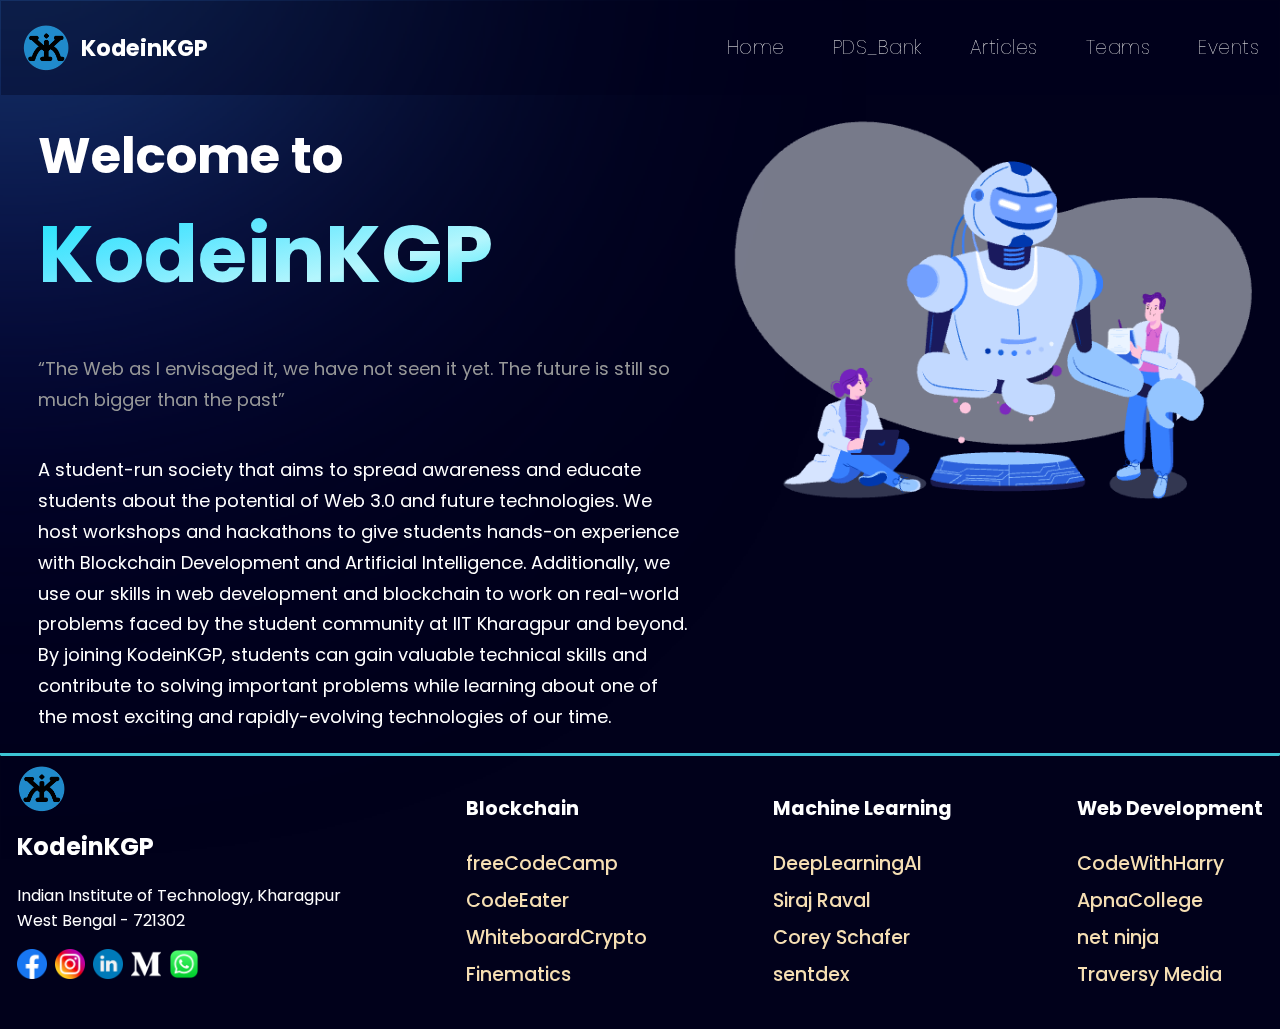
==== index.html @ f2dc7515 "Add files via upload" ====
<!DOCTYPE html>
<html lang="en">
<head>
    <title>KodeinKGP Trainee Dev</title>
    <link rel="icon" href="./images/mainlogo.png">
    <link rel="preconnect" href="https://fonts.googleapis.com">
    <link rel="preconnect" href="https://fonts.gstatic.com" crossorigin>
    <link href="https://fonts.googleapis.com/css2?family=Poppins:ital,wght@0,100;0,200;0,300;0,400;0,500;0,600;0,700;0,800;0,900;1,100;1,200;1,300;1,400;1,500;1,600;1,700;1,800;1,900&display=swap" rel="stylesheet">
    <link rel="stylesheet" href="./style.css">
</head>
<body style="background-color: #01011b;">
    <div class="blob">
        <style>
            .blob {
                display: flex;
                justify-content: center;
                align-items: center;
                width: 600px;
                height: 600px;
                border-radius: 100%;
                background-image: linear-gradient(#5be6ff 10%, #04046B 70%);
                filter: blur(250px);
                transition: all 450ms ease-out;
                position: fixed;
                pointer-events: none;
                left: 0;
                top: 0;
                transform: translate(calc(-50% + 15px), -50%);
                z-index: -1;	

            }
        </style>
        <script>
            var cursor=document.querySelector('.blob');
            document.addEventListener('mousemove', function(e) {
                var x = e.clientX;
                var y = e.clientY;

                cursor.style.transform = `translate3d(calc(${x}px - 50%), calc(${y}px - 50%), 0)`
            });
        </script>
    </div>

   <div class="navbar" style=
        "background-color: rgba(1, 1, 27, 0.37);
        padding-top: 0px;
        padding-right: 1rem;
        padding-bottom: 0px;
        padding-left: 1rem;
        align-items: center;
        display: flex;
        flex-direction: row;
        flex-wrap: wrap;
        justify-content: space-between;
        position: sticky;
        top: 0;
        z-index: 20;
        margin: -7px;
        font-family: Poppins, sans-serif;">


        <div class="title" style=
        "box-sizing: border-box;">

            <div class="logo" style=
            "translate: none;
            rotate: none;
            scale: none;
            opacity: 1;
            transform: translate(0px, 0px);
            display: flex;
            align-items: center;
            font-size: 1.2rem;
            gap: 5px;
            justify-content: left;">

                <img src="./images/mainlogo.png" style=
                    "height: 60px;
                    padding: 5px;
                    padding-top: 5px;
                    padding-right: 5px;
                    padding-bottom: 5px;
                    padding-left: 5px;
                    box-sizing: border-box;">
                <h3 style=
                    "color: #fff;
                    display: block;
                    margin-block-start: 1.33em;
                    margin-block-end: 1.33em;
                    margin-inline-start: 0px;
                    margin-inline-end: 0px;
                    font-weight: bold;"> KodeinKGP</h3>
            </div>
        </div>
        <div class="Navigation" style=
            "display: block;
            margin-left: auto;
            min-width: 26vw;
            box-sizing: border-box;">

            <div class="mainNavigation" style=
                "align-items: center;
                display: flex;
                flex-direction: row;
                gap: 4rem;
                box-sizing: border-box;">

                <div class="mainNavBar" style=
                    "display: flex;
                    margin-right: -20px;
                    box-sizing: border-box;">
    
                    <li style=
                        "translate: none;
                        rotate: none;
                        scale: none;
                        opacity: 1;
                        transform: translate(0px, 0px);
                        list-style: none;">

                        <span class="link-tag">
                            <a class="link" href="./home.html" style=
                            "color: #fff;
                            font-weight: 500;
                            letter-spacing: .5px;
                            padding: 20px 25px 25px;
                            font-size: 1.2rem;
                            font-weight: 1;
                            padding: 0 1.5rem;
                            text-decoration: none;">
                            Home
                                <style>
                                    .link-tag:hover{
                                        box-shadow: 5px 5px 90px 20px #5be6ff;
                                        border-radius: 10px;
                                        border-color: #11e3fb;
                                        border-width: 1px;
                                    }
                                </style>
                            </a>
                        </span>
                    </li>

                    <li style=
                        "translate: none;
                        rotate: none;
                        scale: none;
                        opacity: 1;
                        transform: translate(0px, 0px);
                        list-style: none;">

                        <span class="link-tag">
                            <a class="link" href="./pdsbank.html" style=
                            "color: #fff;
                            font-weight: 500;
                            letter-spacing: .5px;
                            padding: 20px 25px 25px;
                            font-size: 1.2rem;
                            font-weight: 1;
                            padding: 0 1.5rem;
                            text-decoration: none;">PDS_Bank</a>
                        </span>
                    </li>

                    <li style=
                        "translate: none;
                        rotate: none;
                        scale: none;
                        opacity: 1;
                        transform: translate(0px, 0px);
                        list-style: none;">

                        <span class="link-tag">
                            <a class="link" href="./articles.html" style=
                            "color: #fff;
                            font-weight: 500;
                            letter-spacing: .5px;
                            padding: 20px 25px 25px;
                            font-size: 1.2rem;
                            font-weight: 1;
                            padding: 0 1.5rem;
                            text-decoration: none;">Articles</a>
                        </span>
                    </li>

                    <li style=
                        "translate: none;
                        rotate: none;
                        scale: none;
                        opacity: 1;
                        transform: translate(0px, 0px);
                        list-style: none;">

                        <span class="link-tag">
                            <a class="link" href="./teams.html" style=
                            "color: #fff;
                            font-weight: 500;
                            letter-spacing: .5px;
                            padding: 20px 25px 25px;
                            font-size: 1.2rem;
                            font-weight: 1;
                            padding: 0 1.5rem;
                            text-decoration: none;">Teams</a>
                        </span>
                    </li>

                    <li style=
                        "translate: none;
                        rotate: none;
                        scale: none;
                        opacity: 1;
                        transform: translate(0px, 0px);
                        list-style: none;">
                        
                        <span class="link-tag">
                            <a class="link" href="./events.html" style=
                            "color: #fff;
                            font-weight: 500;
                            letter-spacing: .5px;
                            padding: 20px 25px 25px;
                            font-size: 1.2rem;
                            font-weight: 1;
                            padding: 0 1.5rem;
                            text-decoration: none;">Events</a>
                        </span>
                    </li>
                </div>
            </div>
        </div>
   </div> 


   <div class="Desc" style=
        "box-sizing: border-box;">

        <div class="landing" style=
            "display: flex;
            flex-direction: row;
            height: 100%;
            overflow: hidden;
            width: 100%;
            box-sizing: border-box;
            font-family: Poppins, sans-serif">

            <div class="contents" style=
            "display: flex;
            flex-direction: column;
            justify-content: space-between;
            font-size: large;
            padding: 30px;
            text-align: left;">

                <h1 class="welcome" style=
                    "box-sizing: border-box;
                    padding: 0;
                    margin: 0;">
                    <div class="welcometo" style=
                        "translate: none;
                        rotate: none;
                        scale: none;
                        opacity: 1;
                        transform: translate(0px, 0px);
                        box-sizing: border-box;
                        color: #fff;
                        text-align: left;
                        font-size: 50px;
                        font-weight: 600px;">
                        Welcome to
                    </div>
                    <span class="KiK" style=
                        "background: linear-gradient(to bottom right, #11e3fb, #5be6ff, #b5f6fd, #11e3fb);
                        background-clip: text;
                        color: transparent;
                        font-size: 80px;
                        font-weight: 700;
                        text-align: left;
                        box-sizing: border-box;
                        height: 90px;">
                    KodeinKGP  
                    </span>
                </h1>
                <p class="vision" style=
                "translate: none;
                rotate: none;
                scale: none;
                opacity: 1;
                transform: translate(0px, 0px);
                font-family: Poppins, sans-serif;
                font-size: 18px;
                font-weight: 400;
                line-height: 30.8px;
                color: #979898;
                padding-bottom: 40px;
                padding-top: 40px;
                text-align: left;
                box-sizing: border-box;
                margin: 0;
                display: block;"> 
                “The Web as I envisaged it, we have not seen it yet. The future is still so much bigger than the past”</p>

                <p class="visionexp" style=
                "translate: none;
                rotate: none;
                scale: none;
                opacity: 1;
                transform: translate(0px, 0px);
                font-family: Poppins, sans-serif;
                font-size: 18px;
                font-weight: 400;
                line-height: 30.8px;
                color: #fff;
                text-align: left;
                box-sizing: border-box;
                display: block;
                margin: 0;
                padding: 0;">
                A student-run society that aims to spread awareness and educate students about the potential of Web 3.0 and future technologies. We host workshops and hackathons to give students hands-on experience with Blockchain Development and Artificial Intelligence. Additionally, we use our skills in web development and blockchain to work on real-world problems faced by the student community at IIT Kharagpur and beyond. By joining KodeinKGP, students can gain valuable technical skills and contribute to solving important problems while learning about one of the most exciting and rapidly-evolving technologies of our time.</p>

            </div>

            <div class="decorationcontent" styles=
                "opacity: 1;
                height: auto;
                width: 300;
                margin-top: 80px;
                position: relative;
                box-sizing: border-box;
                padding: 0;
                margin: 0">
                <img src="./images/animation.png" height="450" width="auto">
            </div>
        </div>
   </div>


    <div class="footer" style=
        "align-items: center;
        background-color: initial;
        border: 3px solid #01011b;
        border-top-color: #3dc4d4;
        color: #fff;
        display: flex;  
        flex-wrap: wrap;
        font-family: Poppins, sans-serif;
        justify-content: space-evenly;
        justify-content: space-between;
        margin-top: 2rem;
        text-align: left !important;
        box-sizing: border-box;
        margin: -10px;
        padding: 0;
        font-family: Poppins, sans-serif;">
        
        <div class="footer1", style=
            "margin-top: 0px;
            margin-right: 1rem;
            margin-bottom: 0px;
            margin-left: 1rem;
            padding-top: 0.5rem;
            padding-right: 0px;
            padding-bottom: 0.5rem;
            padding-left: 0px;
            box-sizing: border-box;
            display: block;">

            <div class="header" style=
                "box-sizing: border-box;
                padding: 0;
                margin: 0;
                display: block;">
                <img src="./images/mainlogo.png" width="50" height="50">
                <h2 class="body" style=
                    "display: block;
                    font-size: 1.5em;
                    margin-block-start: 0.83em;
                    margin-block-end: 0.83em;
                    margin-inline-start: 0px;
                    margin-inline-end: 0px;
                    font-weight: bold;
                    unicode-bidi: isolate;
                    margin-top: .5rem;"> KodeinKGP </h2>
            </div>
            <div class="desc" style=
                "box-sizing: border-box;
                padding: 0;
                margin: 0;
                display: block;
                margin-top: 1rem;">
                <p class="address">
                    Indian Institute of Technology, Kharagpur
                    <br>
                    West Bengal - 721302
                </p>
            </div>
            <div class="icons" style=
                "box-sizing: border-box;
                padding: 0;
                margin: 0;
                display: flex;
                flex-direction: row;
                margin-top: 1rem;
                margin-bottom: 2rem;">
                <a href="https://www.facebook.com/kodeinkgp?mibextid=ZbWKwL" >
                    <img src="./images/icons/fb.png" width="30" height="30" style="padding-right: .5rem;">
                </a>
                <a href="https://www.instagram.com/kodeinkgp_iitkgp?igsh=cmhyMXM3YTA5YzZm" >
                    <img src="./images/icons/insta.png" width="30" height="30" style="padding-right: .5rem;">
                </a>
                <a href="https://www.linkedin.com/company/kodeinkgp/" >
                    <img src="./images/icons/linkedin.png" width="30" height="30" style="padding-right: .5rem;">
                </a>
                <a href="https://medium.com/@kodeinkgp" >
                    <img src="./images/icons/medium.png" width="30" height="30" style="padding-right: .5rem;">
                </a>
                <a href="https://chat.whatsapp.com/IFt69sSqZsu7FlRWl3EIbk" >
                    <img src="./images/icons/whatsapp.png" width="30" height="30" style="padding-right: .5rem;">
                </a>
            </div>
        </div>

        <div class="footer2" style=
            "margin-top: 0px;
            margin-right: 1rem;
            margin-bottom: 0px;
            margin-left: 1rem;
            padding-top: 0.5rem;
            padding-right: 0px;
            padding-bottom: 0.5rem;
            padding-left: 0px;
            box-sizing: border-box;
            display: block;">
            <div class="desc" style=
                "box-sizing: border-box;
                padding: 0;
                margin: 0;
                display: block;
                margin-top: .6rem;
                margin-bottom: .6rem;
                font-size: 1.2rem;
                font-weight: 700;
                padding-bottom: 1rem;"> Blockchain</div>
            <div class="link" style=
            "font-size: 1.2rem;
            font-weight: 700;
            padding-bottom: .5rem;">
                <a href="https://www.youtube.com/watch?v=gyMwXuJrbJQ" style=
                "color: wheat;
                text-decoration: none;
                font-weight: 500;">freeCodeCamp</a>
            </div>
            <div class="link" style=
            "font-size: 1.2rem;
            font-weight: 700;
            padding-bottom: .5rem;">
                <a href="https://www.youtube.com/@CodeEater21/videos" style=
                "color: wheat;
                text-decoration: none;
                font-weight: 500;">CodeEater</a>
            </div>
            <div class="link" style=
            "font-size: 1.2rem;
            font-weight: 700;
            padding-bottom: .5rem;">
                <a href="https://www.youtube.com/@WhiteboardCrypto" style=
                "color: wheat;
                text-decoration: none;
                font-weight: 500;">WhiteboardCrypto</a>
            </div>
            <div class="link" style=
            "font-size: 1.2rem;
            font-weight: 700;
            padding-bottom: .5rem;">
                <a href="https://www.youtube.com/@Finematics" style=
                "color: wheat;
                text-decoration: none;
                font-weight: 500;">Finematics</a>
            </div>
        </div>

        <div class="footer3" style=
            "margin-top: 0px;
            margin-right: 1rem;
            margin-bottom: 0px;
            margin-left: 1rem;
            padding-top: 0.5rem;
            padding-right: 0px;
            padding-bottom: 0.5rem;
            padding-left: 0px;
            box-sizing: border-box;
            display: block;">
            <div class="desc" style=
                "box-sizing: border-box;
                padding: 0;
                margin: 0;
                display: block;
                margin-top: .6rem;
                margin-bottom: .6rem;
                font-size: 1.2rem;
                font-weight: 700;
                padding-bottom: 1rem;"> Machine Learning</div>
            <div class="link" style=
            "font-size: 1.2rem;
            font-weight: 700;
            padding-bottom: .5rem;">
                <a href="https://www.youtube.com/@Deeplearningai" style=
                "color: wheat;
                text-decoration: none;
                font-weight: 500;">DeepLearningAI</a>
            </div>
            <div class="link" style=
            "font-size: 1.2rem;
            font-weight: 700;
            padding-bottom: .5rem;">
                <a href="https://www.youtube.com/@SirajRaval/about" style=
                "color: wheat;
                text-decoration: none;
                font-weight: 500;">Siraj Raval</a>
            </div>
            <div class="link" style=
            "font-size: 1.2rem;
            font-weight: 700;
            padding-bottom: .5rem;">
                <a href="https://www.youtube.com/@coreyms/about" style=
                "color: wheat;
                text-decoration: none;
                font-weight: 500;">Corey Schafer</a>
            </div>
            <div class="link" style=
            "font-size: 1.2rem;
            font-weight: 700;
            padding-bottom: .5rem;">
                <a href="https://www.youtube.com/@sentdex/playlists" style=
                "color: wheat;
                text-decoration: none;
                font-weight: 500;">sentdex</a>
        </div>
        </div>

        <div class="footer4" style=
            "margin-top: 0px;
            margin-right: 1rem;
            margin-bottom: 0px;
            margin-left: 1rem;
            padding-top: 0.5rem;
            padding-right: 0px;
            padding-bottom: 0.5rem;
            padding-left: 0px;
            box-sizing: border-box;
            display: block;">
            <div class="desc" style=
                "box-sizing: border-box;
                padding: 0;
                margin: 0;
                display: block;
                margin-top: .6rem;
                margin-bottom: .6rem;
                font-size: 1.2rem;
                font-weight: 700;
                padding-bottom: 1rem;"> Web Development</div>
            <div class="link" style=
            "font-size: 1.2rem;
            font-weight: 700;
            padding-bottom: .5rem;">
                <a href="https://www.youtube.com/playlist?list=PLu0W_9lII9agiCUZYRsvtGTXdxkzPyItg" style=
                "color: wheat;
                text-decoration: none;
                font-weight: 500;">CodeWithHarry</a>
            </div>
            <div class="link" style=
            "font-size: 1.2rem;
            font-weight: 700;
            padding-bottom: .5rem;">
                <a href="https://www.youtube.com/playlist?list=PLfqMhTWNBTe3H6c9OGXb5_6wcc1Mca52n" style=
                "color: wheat;
                text-decoration: none;
                font-weight: 500;">ApnaCollege</a>
            </div>
            <div class="link" style=
            "font-size: 1.2rem;
            font-weight: 700;
            padding-bottom: .5rem;">
                <a href="https://www.youtube.com/playlist?list=PL4cUxeGkcC9ivBf_eKCPIAYXWzLlPAm6G" style=
                "color: wheat;
                text-decoration: none;
                font-weight: 500;">net ninja</a>
            </div>
            <div class="link" style=
                "font-size: 1.2rem;
                font-weight: 700;
                padding-bottom: .5rem;">
                    <a href="https://www.youtube.com/playlist?list=PLillGF-RfqbZTASqIqdvm1R5mLrQq79CU" style=
                    "color: wheat;
                    text-decoration: none;
                    font-weight: 500;">Traversy Media</a>
        </div>
</body>
</html>
---- style.css ----
.navbar .title .logo {
  width: 60px;
  height: auto;
  translate: none;
  rotate: none;
  scale: none;
  opacity: 1;
  transform: translate(0px, 0px);
}
.h1 {
  font-family: "Poppins", sans-serif;
}
.h2 {
  font-family: "Poppins", sans-serif;
}
.h3 {
  font-family: "Poppins", sans-serif;
}
.h4 {
  font-family: "Poppins", sans-serif;
}
.h5 {
  font-family: "Poppins", sans-serif;
}
.p {
  font-family: "Poppins", sans-serif;
}
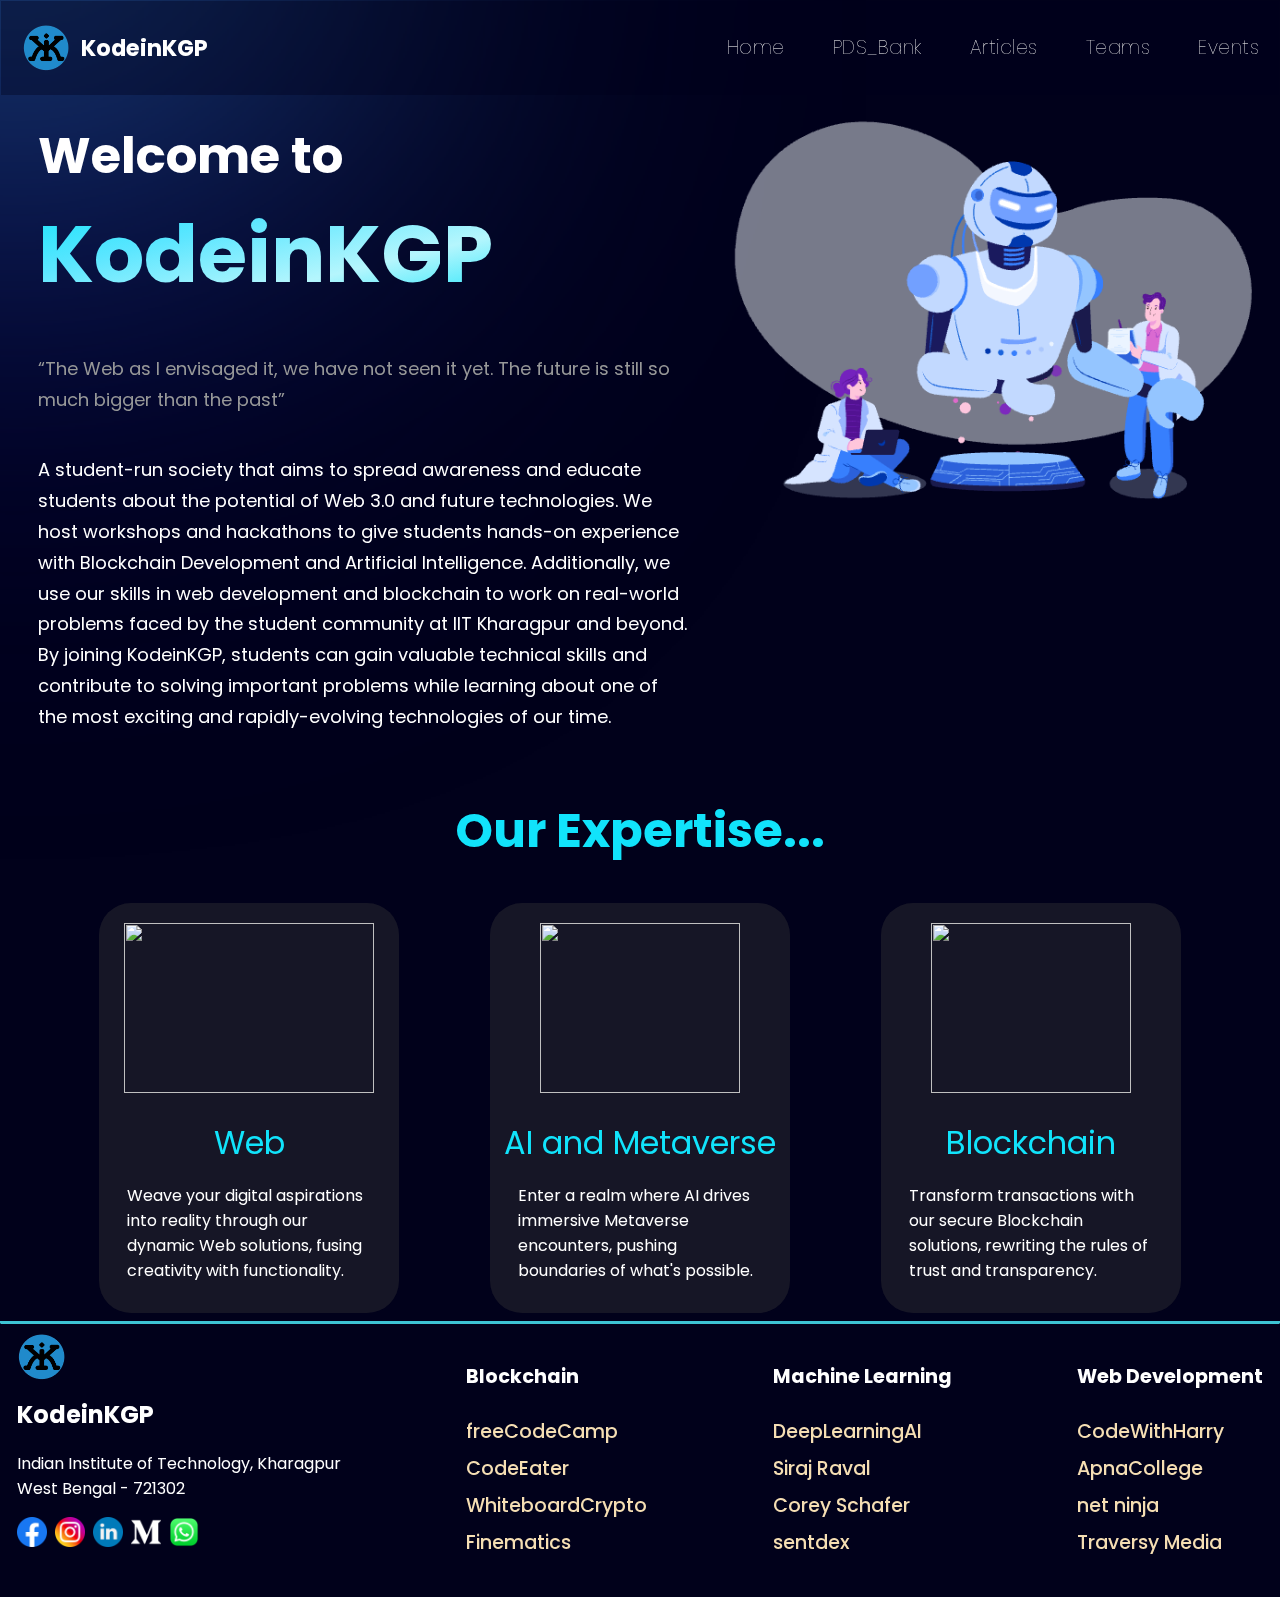
==== commit 8f0579a6: "Add files via upload" ====
--- a/index.html
+++ b/index.html
@@ -119,7 +119,7 @@
                         list-style: none;">
 
                         <span class="link-tag">
-                            <a class="link" href="./home.html" style=
+                            <a class="link" href="./index" style=
                             "color: #fff;
                             font-weight: 500;
                             letter-spacing: .5px;
@@ -150,7 +150,7 @@
                         list-style: none;">
 
                         <span class="link-tag">
-                            <a class="link" href="./pdsbank.html" style=
+                            <a class="link" href="./pdsbank" style=
                             "color: #fff;
                             font-weight: 500;
                             letter-spacing: .5px;
@@ -171,7 +171,7 @@
                         list-style: none;">
 
                         <span class="link-tag">
-                            <a class="link" href="./articles.html" style=
+                            <a class="link" href="./articles" style=
                             "color: #fff;
                             font-weight: 500;
                             letter-spacing: .5px;
@@ -192,7 +192,7 @@
                         list-style: none;">
 
                         <span class="link-tag">
-                            <a class="link" href="./teams.html" style=
+                            <a class="link" href="./teams" style=
                             "color: #fff;
                             font-weight: 500;
                             letter-spacing: .5px;
@@ -213,7 +213,7 @@
                         list-style: none;">
                         
                         <span class="link-tag">
-                            <a class="link" href="./events.html" style=
+                            <a class="link" href="./events" style=
                             "color: #fff;
                             font-weight: 500;
                             letter-spacing: .5px;
@@ -231,7 +231,9 @@
 
 
    <div class="Desc" style=
-        "box-sizing: border-box;">
+        "box-sizing: border-box;
+        display: flex;
+        flex-direction: column;">
 
         <div class="landing" style=
             "display: flex;
@@ -330,6 +332,109 @@
                 <img src="./images/animation.png" height="450" width="auto">
             </div>
         </div>
+
+        <div class="expertise">
+            <style>
+                .expertise {
+                    box-sizing: border-box;
+                    margin: 0;
+                    padding: 0;
+                    position: relative;
+                    font-family: Poppins, sans-serif;
+                }
+            </style>
+            <h3 id="rec" style=
+                "translate: none;
+                rotate: none;
+                scale: none;
+                opacity: 1;
+                color: #11e3fb;
+                font-size: 48px;
+                font-weight: 100px;
+                margin: 2rem 0 1rem;
+                text-align: center;">
+                Our Expertise...
+            </h3>
+            <div class="cards" style=
+                "box-sizing: border-box;
+                margin: 0;
+                padding: 0;
+                display: flex;
+                flex-direction: row;
+                justify-content: space-between;
+                justify-content: space-evenly;
+                height: 30vw;
+                position: relative;
+                margin-bottom: 5vw;">
+                <div class="card1">
+                    <style>
+                        .card1 {
+                            height: 130vw;
+                            left: 0;
+                            margin-bottom: 20px;
+                            position: relative;
+                            top: 0;
+                            width: 300px;
+                            background-color: rgba(54, 54, 54, .4);
+                            border-radius: 2.5vw;
+                            height: 410px;
+                            margin-top: 20px;
+                            padding: 0;
+                            justify-content: center;
+                        }
+                        .card1:hover {
+                            box-shadow: 0 2px 90px #903dd4;
+                        }
+                    </style>
+                    <img src="./images/add/web.png" width="250px" height="170px" style=
+                        "margin-left: 25px;
+                        margin-right: 25px;
+                        margin-top: 20px;">
+                    <p class="heading">
+                        <style>
+                            .heading {
+                                color: #11e3fb;
+                                font-size: xx-large;
+                                margin-bottom: .5vw;
+                                margin-top: 1.5vw;
+                                text-align: center;
+                            }
+                        </style>Web</p>
+                    <p class="description">
+                        <style>
+                            .description {
+                                font-size: 1.25vw;
+                                margin: 0 auto;
+                                width: 19vw;
+                                padding: 10px 20px;
+                                color: #fff
+                            }
+                        </style>
+                        Weave your digital aspirations into reality through our dynamic Web solutions, fusing creativity with functionality.
+                    </p>
+                </div>
+                <div class="card1">
+                    <img src="./images/add/ai.png" width="200px" height="170px" style=
+                        "margin-left: 50px;
+                        margin-right: 50px;
+                        margin-top: 20px;">
+                    <p class="heading">AI and Metaverse</p>
+                    <p class="description">
+                        Enter a realm where AI drives immersive Metaverse encounters, pushing boundaries of what's possible.
+                    </p>
+                </div>
+                <div class="card1">
+                    <img src="./images/add/blockchain.png" width="200px" height="170px" style=
+                        "margin-left: 50px;
+                        margin-right: 50px;
+                        margin-top: 20px;">
+                    <p class="heading">Blockchain</p>
+                    <p class="description">
+                        Transform transactions with our secure Blockchain solutions, rewriting the rules of trust and transparency.
+                    </p>
+                </div>
+            </div>
+        </div>
    </div>
 
 
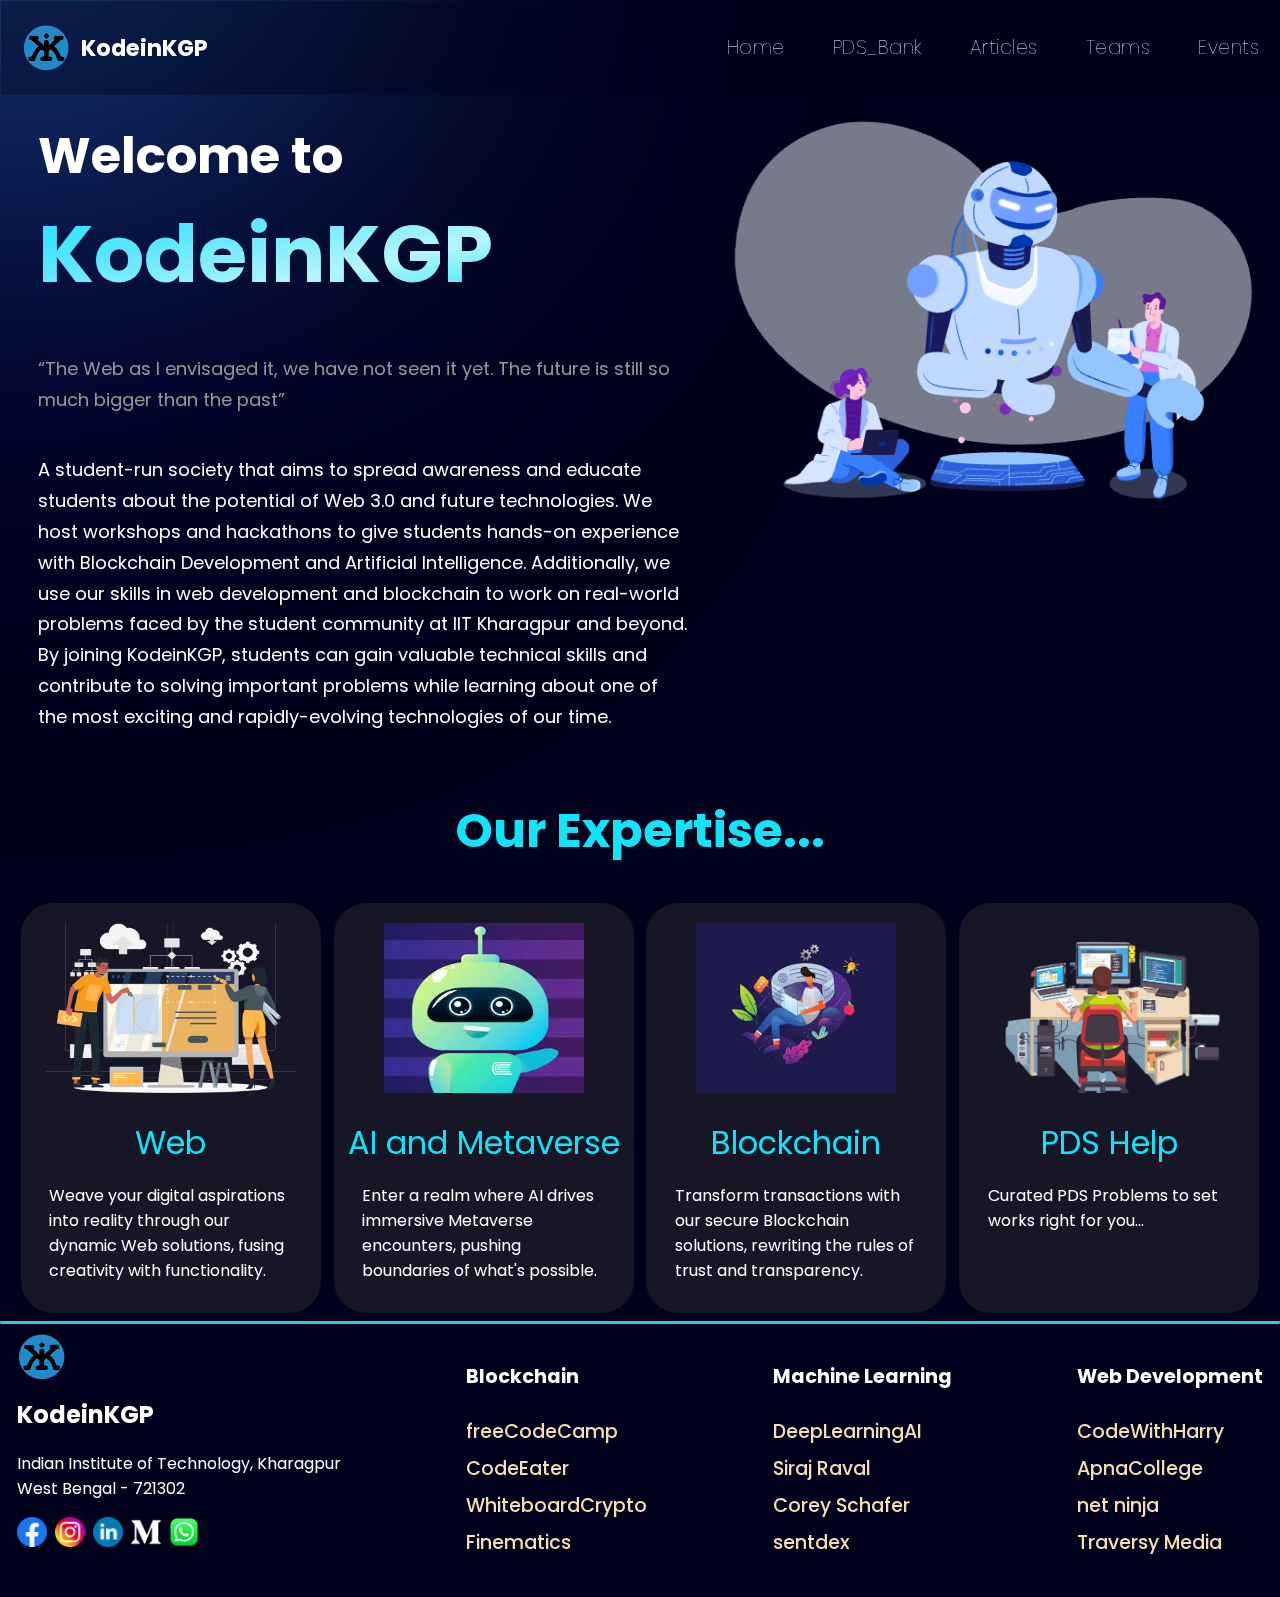
==== commit f05da52b: "Add files via upload" ====
--- a/index.html
+++ b/index.html
@@ -433,6 +433,16 @@
                         Transform transactions with our secure Blockchain solutions, rewriting the rules of trust and transparency.
                     </p>
                 </div>
+                <div class="card1">
+                    <img src="./images/add/pds.png" width="300px" height="170px" style=
+                        "margin-left: 0px;
+                        margin-right: 0px;
+                        margin-top: 20px;">
+                    <p class="heading">PDS Help</p>
+                    <p class="description">
+                        Curated PDS Problems to set works right for you...
+                    </p>
+                </div>
             </div>
         </div>
    </div>
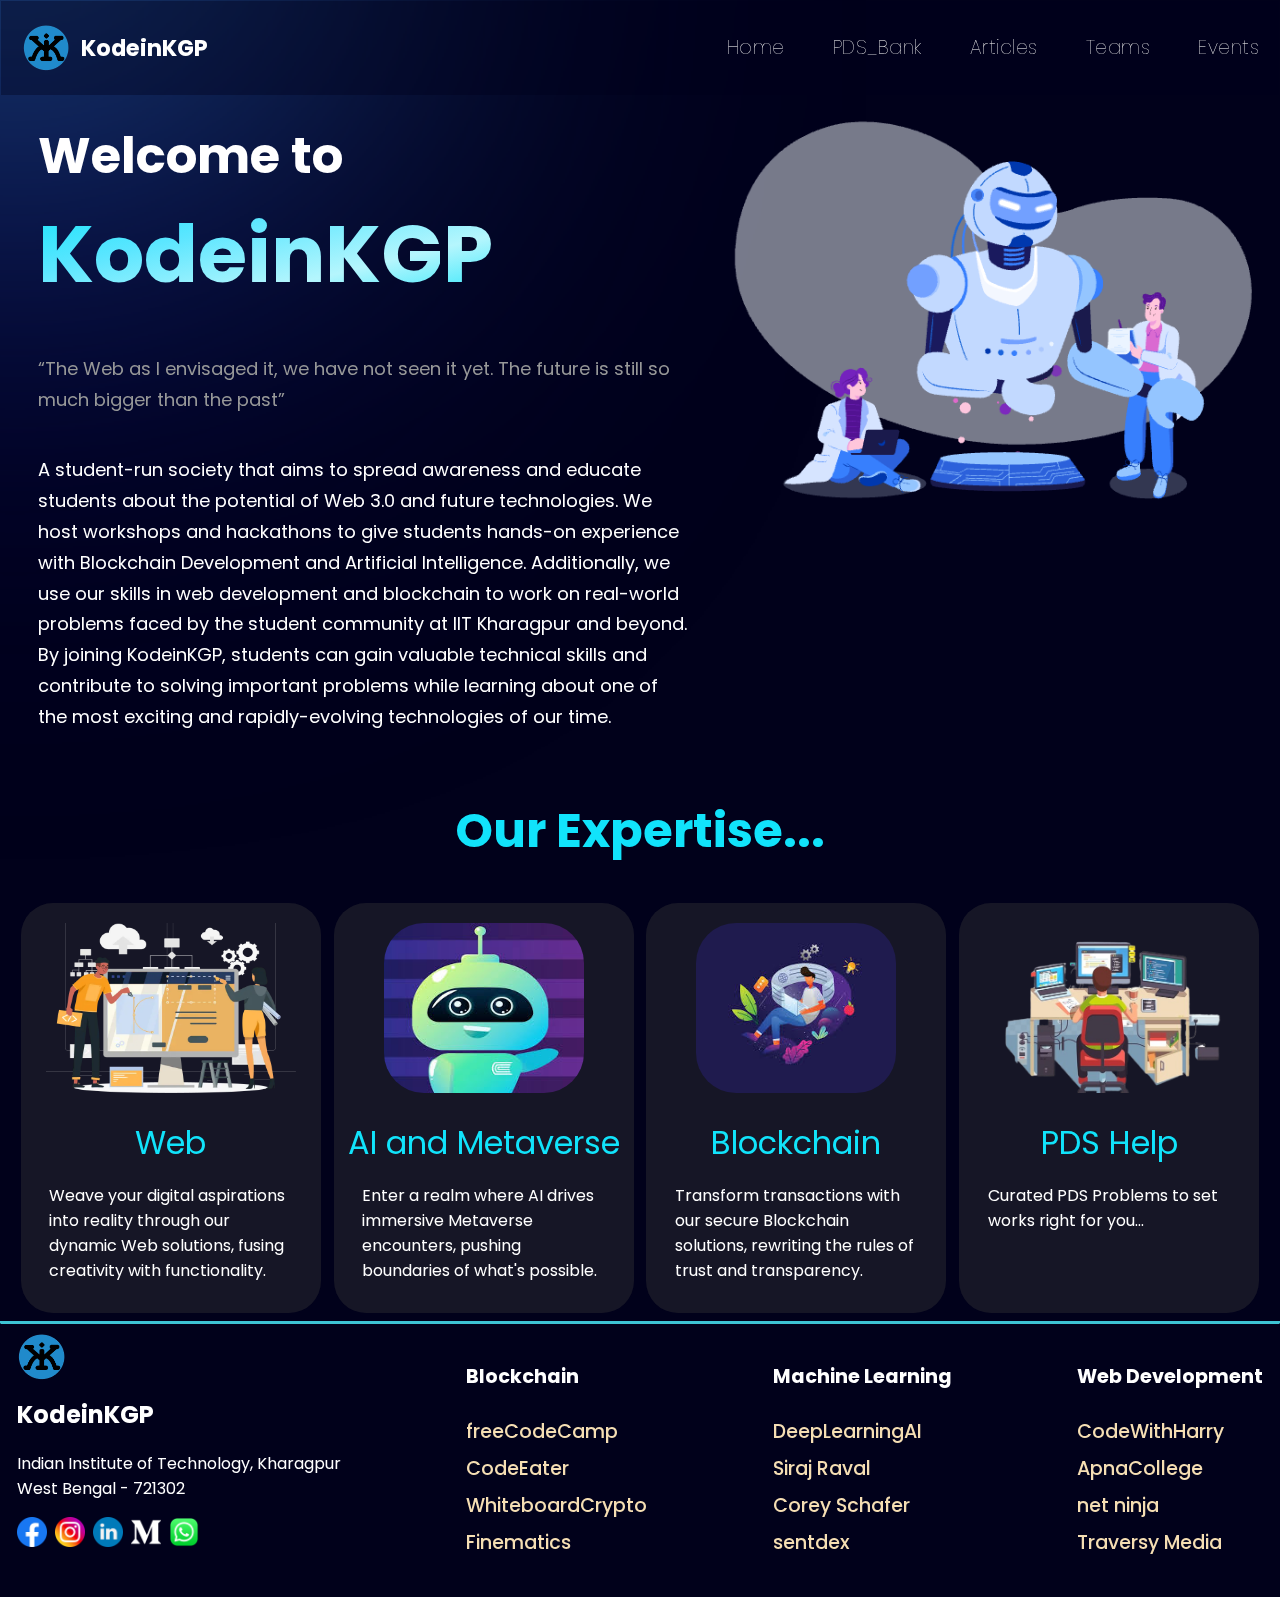
==== commit 15b654c1: "Add files via upload" ====
--- a/index.html
+++ b/index.html
@@ -417,7 +417,8 @@
                     <img src="./images/add/ai.png" width="200px" height="170px" style=
                         "margin-left: 50px;
                         margin-right: 50px;
-                        margin-top: 20px;">
+                        margin-top: 20px;
+                        border-radius: 40px;">
                     <p class="heading">AI and Metaverse</p>
                     <p class="description">
                         Enter a realm where AI drives immersive Metaverse encounters, pushing boundaries of what's possible.
@@ -427,7 +428,8 @@
                     <img src="./images/add/blockchain.png" width="200px" height="170px" style=
                         "margin-left: 50px;
                         margin-right: 50px;
-                        margin-top: 20px;">
+                        margin-top: 20px;
+                        border-radius: 40px;">
                     <p class="heading">Blockchain</p>
                     <p class="description">
                         Transform transactions with our secure Blockchain solutions, rewriting the rules of trust and transparency.
